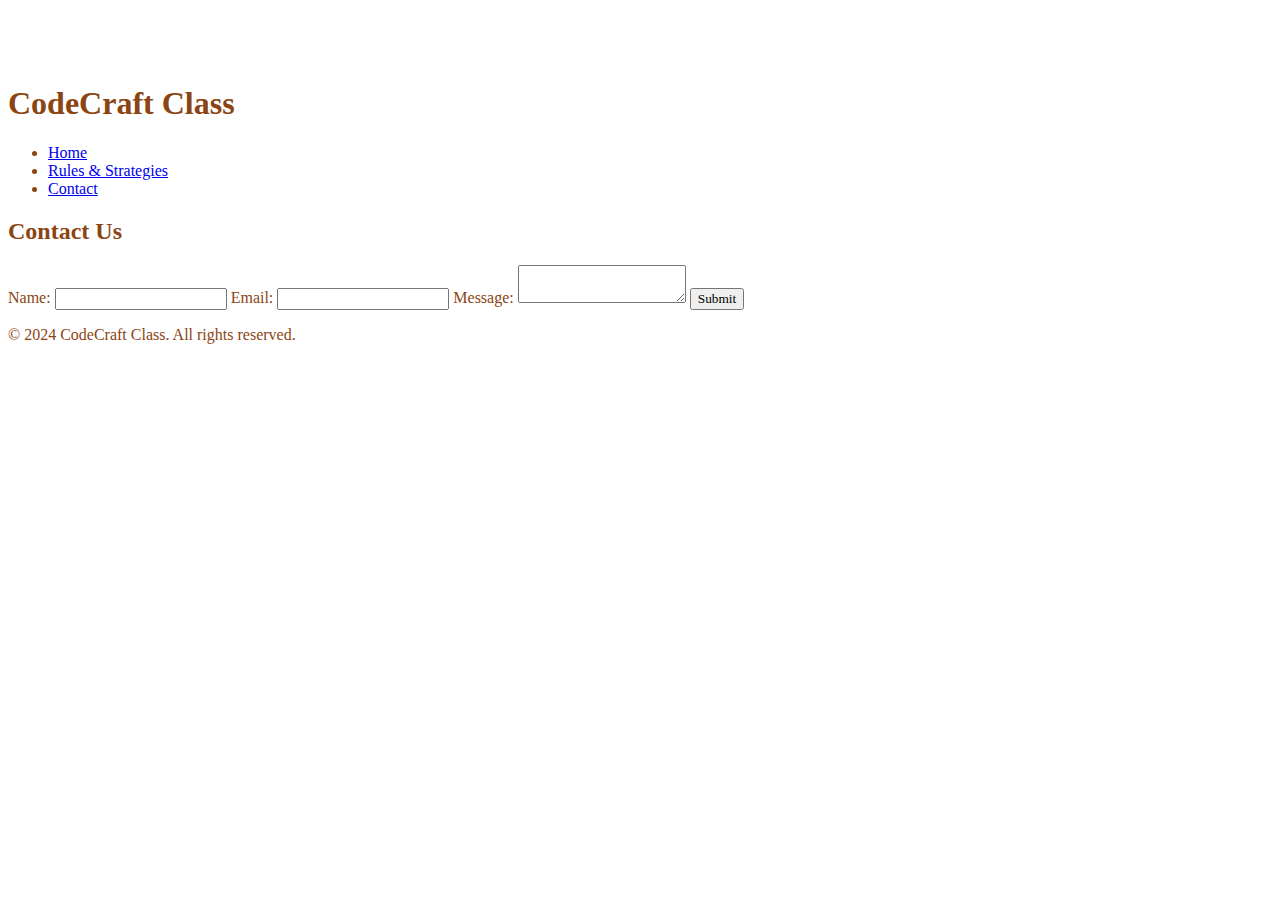
==== contact.html @ a24dc2cd "CodeCraft" ====
<!DOCTYPE html>
<html lang="en">
<head>
    <meta charset="UTF-8">
    <meta name="viewport" content="width=device-width, initial-scale=1.0">
    <title>Contact Us</title>
    <link rel="stylesheet" href="style.css">
</head>
<body>
    <header class="navbar">
        <h1>CodeCraft Class</h1>
        <nav>
            <ul>
                <li><a href="index.html">Home</a></li>
                <li><a href="rules-strategies.html">Rules & Strategies</a></li>
                <li><a href="contact.html">Contact</a></li>
            </ul>
        </nav>
    </header>

    <main>
        <section class="glass contact-form">
            <h2>Contact Us</h2>
            <form action="submit-form.php" method="POST">
                <label for="name">Name:</label>
                <input type="text" id="name" name="name" required>

                <label for="email">Email:</label>
                <input type="email" id="email" name="email" required>

                <label for="message">Message:</label>
                <textarea id="message" name="message" required></textarea>

                <button type="submit">Submit</button>
            </form>
        </section>
    </main>

    <footer>
        <p>&copy; 2024 CodeCraft Class. All rights reserved.</p>
    </footer>
</body>
</html>
---- style.css ----
:root {
  --minecraft-green: #47A447;
  --minecraft-brown: #8B4513;
  --minecraft-gray: #BFBFBF;
}

body {
  font-family: Arial, sans-serif;
  color: var(--minecraft-brown);
  padding-top: 56px;
}

.minecraft-font {
  font-family: 'Press Start 2P', cursive;
}

.hero {
  background-image: url(images/bg.png);
  background-size: cover;
  background-position: center;
  min-height: 400px;
  display: flex;
  align-items: center;
  justify-content: center;
  backdrop-filter: blur(15px);
  position: relative;
  z-index: 1;
}

.glass-bg {
  /* background: rgba(255, 255, 255, 0.2); */
  backdrop-filter: blur(10px);
  /* border: 1px solid rgba(255, 255, 255, 0.3); */
  padding: 20px;
  border-radius: 10px;
  box-shadow: 0 8px 32px rgba(0, 0, 0, 0.2);
  z-index: 2;
  position: relative;
}

.hero::before {
  content: '';
  position: absolute;
  top: 0;
  left: 0;
  width: 100%;
  height: 100%;
  backdrop-filter: blur(15px);
  z-index: 0;
}

.text-white {
  color: white;
}


.navbar-dark .navbar-brand {
  color: #fff;
  font-size: 1.5rem;
}

.card {
  transition: transform 0.3s ease-in-out;
}

.card:hover {
  transform: translateY(-5px);
}

@media (max-width: 768px) {
  .hero {
      min-height: 300px;
  }
}

/* body {
  background-color: #a0bda0;
} */

* {
  font-family: 'Press Start 2P', cursive;
}

.text-blk {
  margin-top: 0px;
  margin-right: 0px;
  margin-bottom: 0px;
  margin-left: 0px;
  line-height: 25px;
}

.responsive-cell-block {
  min-height: 75px;
}

.responsive-container-block {
  min-height: 75px;
  height: fit-content;
  width: 100%;
  display: flex;
  flex-wrap: wrap;
  margin-top: 0px;
  margin-right: auto;
  margin-bottom: 0px;
  margin-left: auto;
  justify-content: space-evenly;
}

.outer-container {
  padding-top: 10px;
  padding-right: 50px;
  padding-bottom: 10px;
  padding-left: 50px;
  background-color: rgb(244, 252, 255);
}

.inner-container {
  max-width: 1320px;
  flex-direction: column;
  align-items: center;
  margin-top: 50px;
  margin-right: auto;
  margin-bottom: 50px;
  margin-left: auto;
}

.section-head-text {
  margin-top: 0px;
  margin-right: 0px;
  margin-bottom: 5px;
  margin-left: 0px;
  font-size: 35px;
  font-weight: 700;
  line-height: 48px;
  color: var(--minecraft-brown);
  margin: 0 0 10px 0;
}

.section-subhead-text {
  font-size: 25px;
  color: rgb(153, 153, 153);
  line-height: 35px;
  max-width: 470px;
  text-align: center;
  margin-top: 0px;
  margin-right: 0px;
  margin-bottom: 60px;
  margin-left: 0px;
}

.img-wrapper {
  width: 100%;
}

.team-card {
  display: flex;
  flex-direction: column;
  align-items: center;
}

.social-media-links {
  width: 125px;
  display: flex;
  justify-content: space-between;
}

.name {
  font-size: 25px;
  font-weight: 700;
  color: rgb(102, 102, 102);
  margin-top: 0px;
  margin-right: 0px;
  margin-bottom: 5px;
  margin-left: 0px;
}

.position {
  font-size: 25px;
  font-weight: 700;
  color: rgb(0, 135, 177);
  margin-top: 0px;
  margin-right: 0px;
  margin-bottom: 50px;
  margin-left: 0px;
}

.team-img {
  width: 100%;
  height: 100%;
}

.team-card-container {
  width: 280px;
  margin: 0 0 40px 0;
}

@media (max-width: 500px) {
  .outer-container {
    padding: 10px 20px 10px 20px;
  }

  .section-head-text {
    text-align: center;
  }
}

.team-card {
  text-align: center;
  margin-bottom: 40px;
}

.social-media-links {
  display: flex;
  justify-content: center;
  gap: 10px;
  margin-top: 20px;
}

.social-media-links a {
  text-decoration: none;
  font-size: 24px;
  padding: 10px;
  color: #333;
}

p.name, p.position {
  margin: 10px 0;
}

.section-head-text {
  margin-bottom: 30px;
}
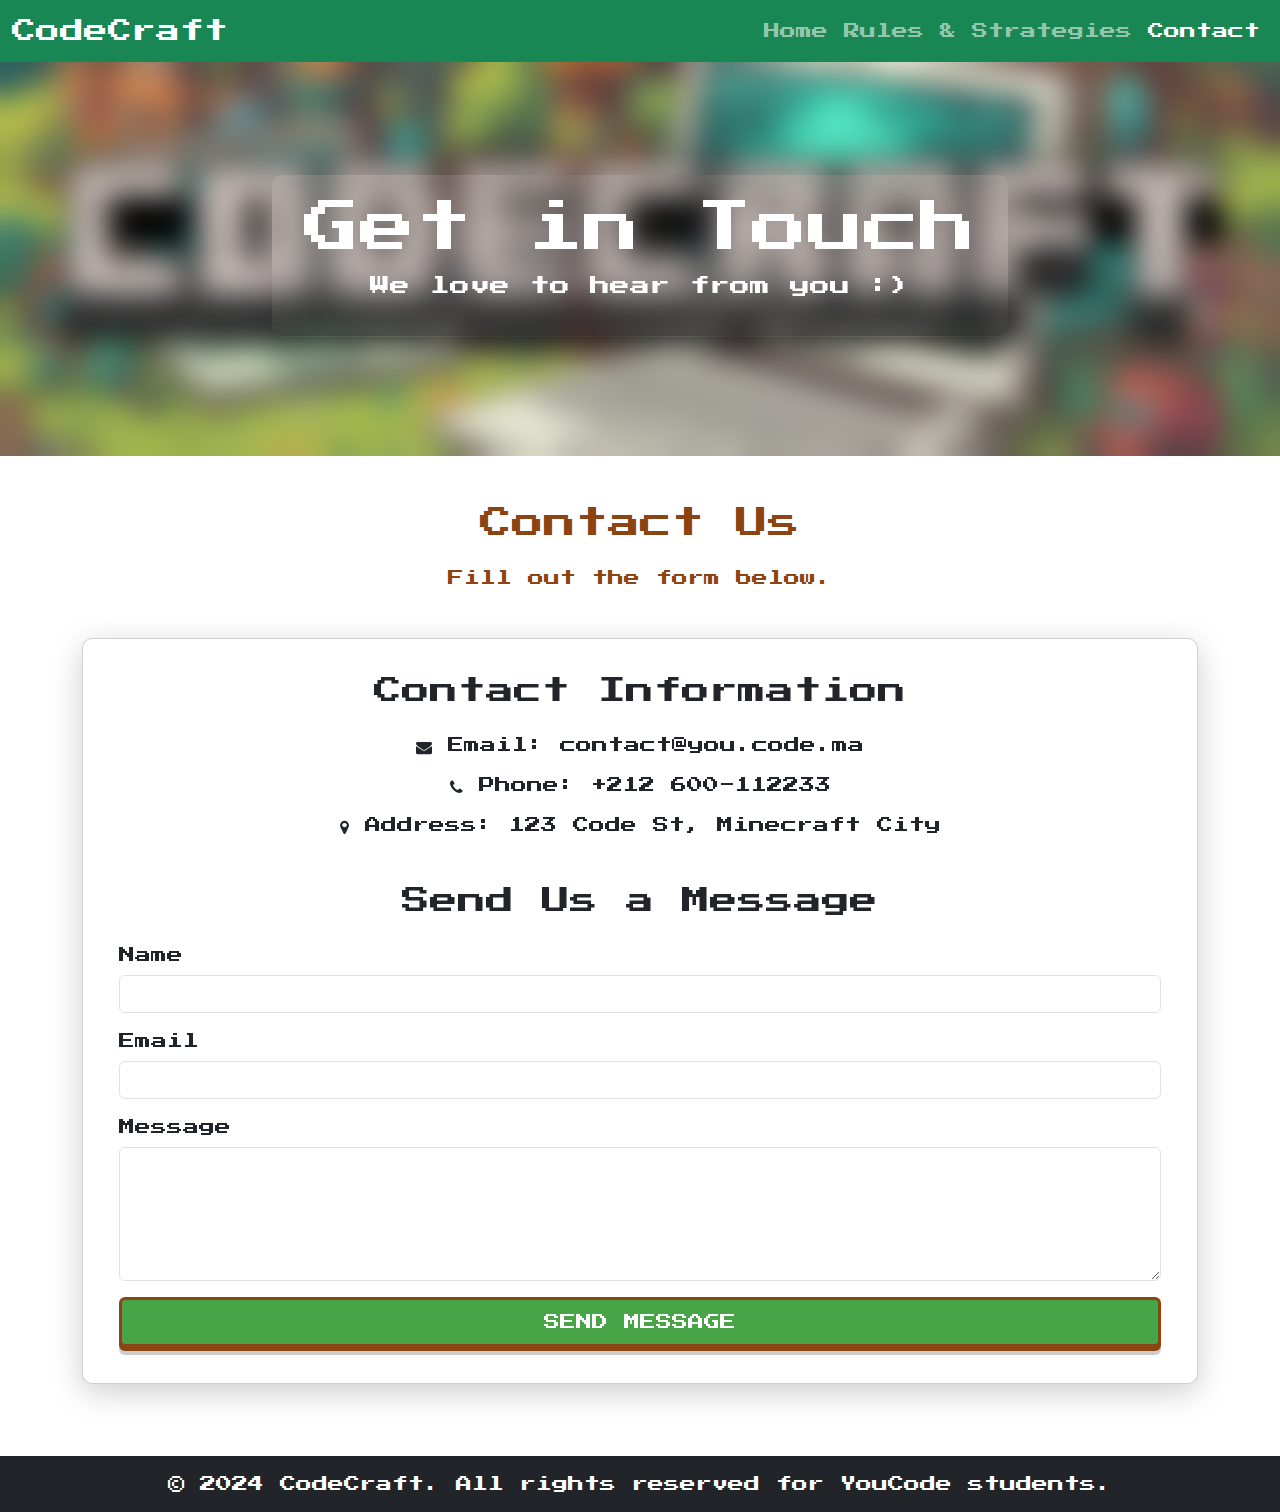
==== commit 8ae985f7: "addition v2" ====
--- a/contact.html
+++ b/contact.html
@@ -1,43 +1,138 @@
 <!DOCTYPE html>
 <html lang="en">
-<head>
-    <meta charset="UTF-8">
-    <meta name="viewport" content="width=device-width, initial-scale=1.0">
-    <title>Contact Us</title>
-    <link rel="stylesheet" href="style.css">
-</head>
-<body>
-    <header class="navbar">
-        <h1>CodeCraft Class</h1>
-        <nav>
-            <ul>
-                <li><a href="index.html">Home</a></li>
-                <li><a href="rules-strategies.html">Rules & Strategies</a></li>
-                <li><a href="contact.html">Contact</a></li>
-            </ul>
-        </nav>
-    </header>
+  <head>
+    <meta charset="UTF-8" />
+    <meta name="viewport" content="width=device-width, initial-scale=1.0" />
+    <title>CodeCraft - Contact Us</title>
+
+    <!-- Iccon -->
+    <link rel="shortcut icon" href="images/icon.ico" type="image/x-icon">
+    <!-- Bootstrap CSS -->
+    <link href="https://cdn.jsdelivr.net/npm/bootstrap@5.3.0-alpha1/dist/css/bootstrap.min.css" rel="stylesheet" />
+    <!-- Custom CSS -->
+    <link rel="stylesheet" href="style.css" />
+    <!-- Google Fonts -->
+    <link href="https://fonts.googleapis.com/css2?family=Press+Start+2P&display=swap" rel="stylesheet" />
+    <!-- Bootstrap Icons -->
+    <link rel="stylesheet" href="https://stackpath.bootstrapcdn.com/font-awesome/4.7.0/css/font-awesome.min.css" />
+  </head>
+  <body>
+    <nav class="navbar navbar-expand-lg navbar-dark bg-success fixed-top">
+      <div class="container-fluid">
+        <a class="navbar-brand minecraft-font" href="#">CodeCraft</a>
+        <button
+          class="navbar-toggler"
+          type="button"
+          data-bs-toggle="collapse"
+          data-bs-target="#navbarNav"
+          aria-controls="navbarNav"
+          aria-expanded="false"
+          aria-label="Toggle navigation"
+        >
+          <span class="navbar-toggler-icon"></span>
+        </button>
+        <div class="collapse navbar-collapse" id="navbarNav">
+          <ul class="navbar-nav ms-auto">
+            <li class="nav-item">
+				<a class="nav-link" href="index.html">Home</a>
+            </li>
+            <li class="nav-item">
+				<a class="nav-link" href="rules.html">Rules & Strategies</a>
+            </li>
+            <li class="nav-item">
+				<a class="nav-link active" href="contact.html">Contact</a>
+            </li>
+          </ul>
+        </div>
+      </div>
+    </nav>
 
     <main>
-        <section class="glass contact-form">
-            <h2>Contact Us</h2>
-            <form action="submit-form.php" method="POST">
-                <label for="name">Name:</label>
-                <input type="text" id="name" name="name" required>
+      <section class="hero text-white text-center py-5">
+        <div class="glass-bg">
+          <div class="container">
+            <h1 class="display-4 minecraft-font">Get in Touch</h1>
+            <p class="lead">We love to hear from you :)</p>
+          </div>
+        </div>
+      </section>
 
-                <label for="email">Email:</label>
-                <input type="email" id="email" name="email" required>
-
-                <label for="message">Message:</label>
-                <textarea id="message" name="message" required></textarea>
-
-                <button type="submit">Submit</button>
-            </form>
-        </section>
+      <section class="contact-section py-5">
+        <div class="container">
+          <h2 class="text-center minecraft-font mb-4">Contact Us</h2>
+          <p class="text-center mb-5">
+            Fill out the form below.
+          </p>
+          <div class="row">
+            <div class="col-md-12 mb-4">
+              <div class="card h-100 glass-bg">
+                <div class="card-body">
+                  <h3 class="card-title minecraft-font text-center mb-4">
+                    Contact Information
+                  </h3>
+                  <div class="text-center mb-4">
+                    <p>
+                      <i class="fa fa-envelope"></i> Email: contact@you.code.ma
+                    </p>
+                    <p><i class="fa fa-phone"></i> Phone: +212 600-112233</p>
+                    <p>
+                      <i class="fa fa-map-marker"></i> Address: 123 Code St,
+                      Minecraft City
+                    </p>
+                  </div>
+                  <br />
+                  <h3 class="card-title minecraft-font text-center mb-4">
+                    Send Us a Message
+                  </h3>
+                  <form>
+                    <div class="mb-3">
+                      <label for="name" class="form-label">Name</label>
+                      <input
+                        type="text"
+                        class="form-control"
+                        id="name"
+                        required
+                      />
+                    </div>
+                    <div class="mb-3">
+                      <label for="email" class="form-label">Email</label>
+                      <input
+                        type="email"
+                        class="form-control"
+                        id="email"
+                        required
+                      />
+                    </div>
+                    <div class="mb-3">
+                      <label for="message" class="form-label">Message</label>
+                      <textarea
+                        class="form-control"
+                        id="message"
+                        rows="5"
+                        required
+                      ></textarea>
+                    </div>
+                    <button
+                      type="submit"
+                      class="btn minecraft-btn w-100 minecraft-font"
+                    >
+                      Send Message
+                    </button>
+                  </form>
+                </div>
+              </div>
+            </div>
+          </div>
+        </div>
+      </section>
     </main>
 
-    <footer>
-        <p>&copy; 2024 CodeCraft Class. All rights reserved.</p>
+    <footer class="bg-dark text-white text-center py-3">
+      <p class="mb-0">
+        &copy; 2024 CodeCraft. All rights reserved for YouCode students.
+      </p>
     </footer>
-</body>
+
+    <script src="https://cdn.jsdelivr.net/npm/bootstrap@5.3.0-alpha1/dist/js/bootstrap.bundle.min.js"></script>
+  </body>
 </html>
--- a/style.css
+++ b/style.css
@@ -230,3 +230,25 @@
 .section-head-text {
   margin-bottom: 30px;
 }
+
+.minecraft-btn {
+  background-color: var(--minecraft-green);
+  color: white;
+  font-size: 16px;
+  border: 3px solid var(--minecraft-brown);
+  padding: 10px;
+  text-transform: uppercase;
+  display: inline-block;
+  transition: background-color 0.3s ease;
+  box-shadow: 0 4px 0 var(--minecraft-brown), 0 8px 0 rgba(0, 0, 0, 0.2);
+  cursor: pointer;
+}
+
+.minecraft-btn:hover {
+  background-color: #3c8c3c;
+}
+
+.minecraft-btn:active {
+  box-shadow: none;
+  transform: translateY(4px);
+}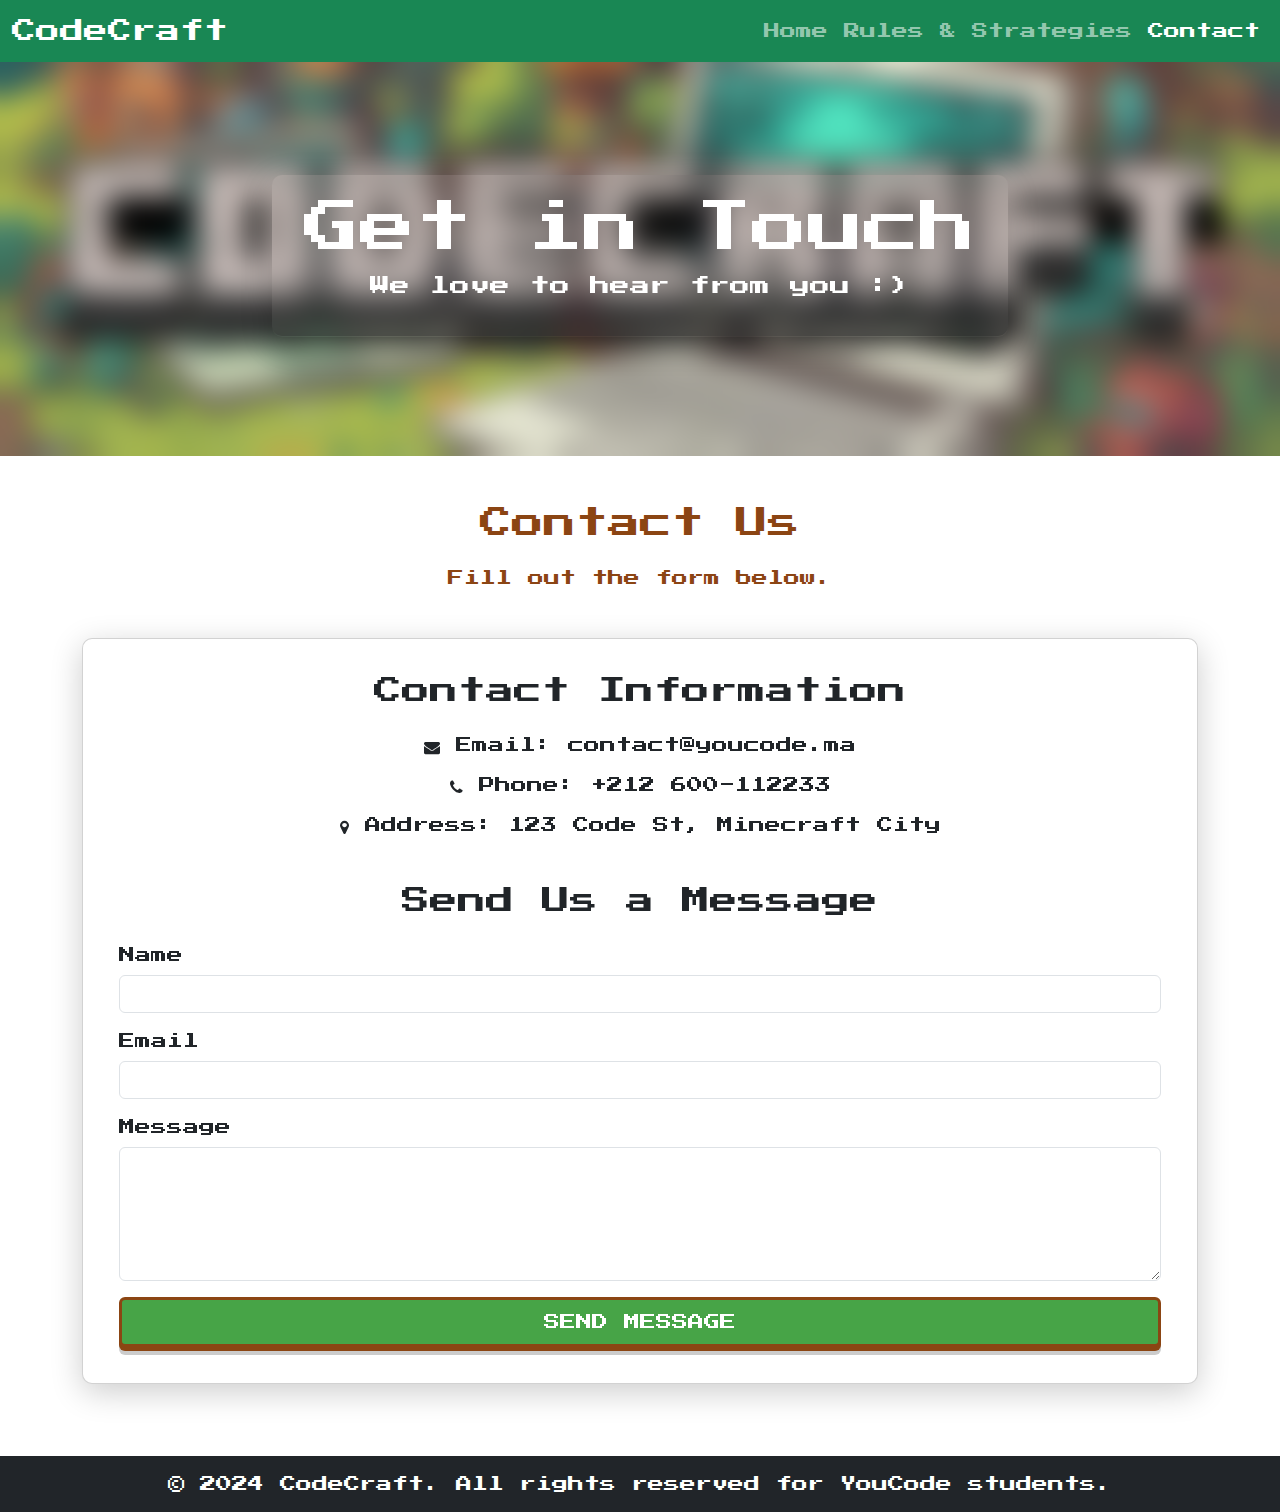
==== commit 26de2503: "addition v2 beta" ====
--- a/contact.html
+++ b/contact.html
@@ -72,7 +72,7 @@
                   </h3>
                   <div class="text-center mb-4">
                     <p>
-                      <i class="fa fa-envelope"></i> Email: contact@you.code.ma
+                      <i class="fa fa-envelope"></i> Email: contact@youcode.ma
                     </p>
                     <p><i class="fa fa-phone"></i> Phone: +212 600-112233</p>
                     <p>
